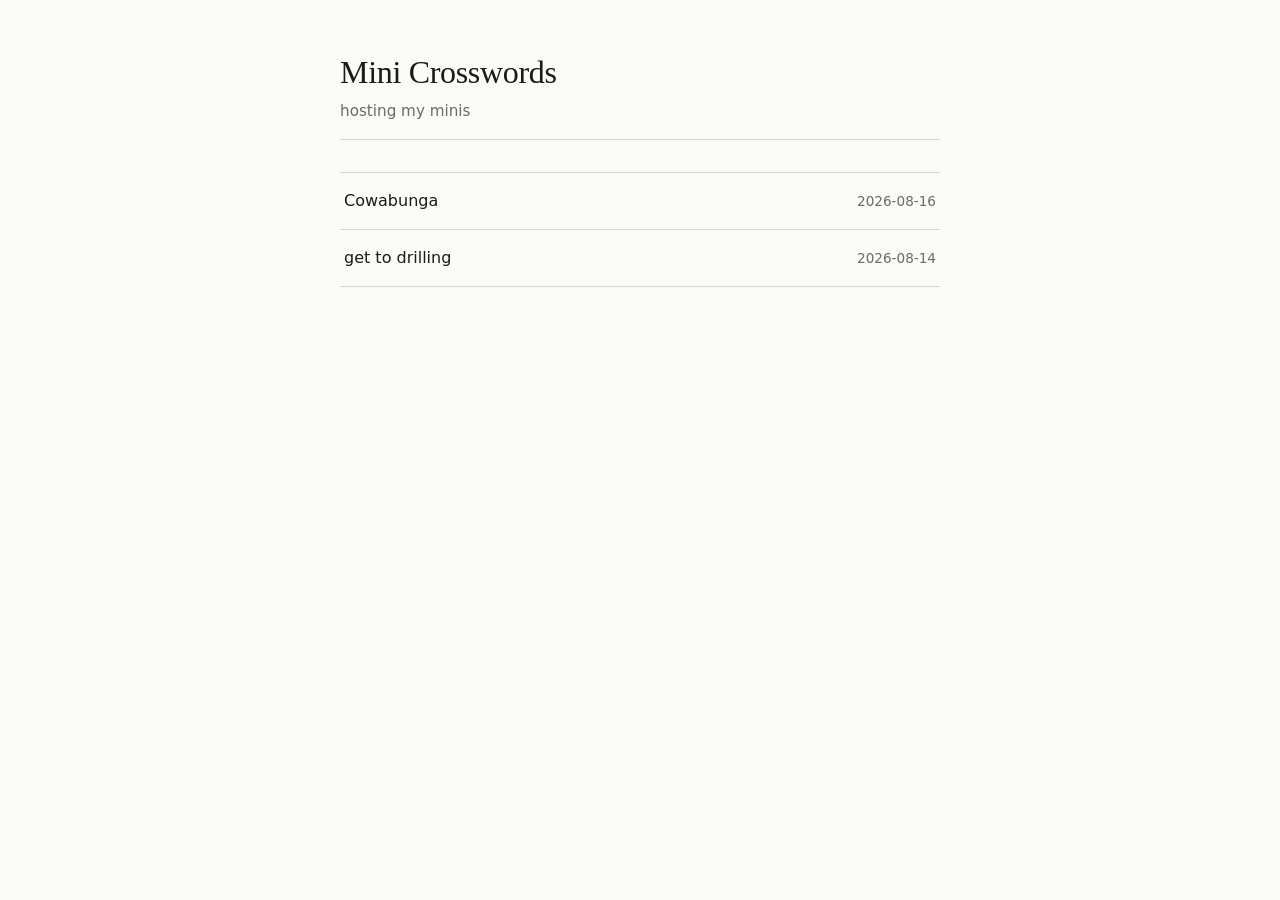
==== index.html @ 9ded8d95 "initial site" ====
<!doctype html>
<html lang="en">
<head>
  <meta charset="utf-8">
  <meta name="viewport" content="width=device-width, initial-scale=1">
  <title>Mini Crosswords &mdash; Ryan</title>
  <link rel="stylesheet" href="style.css">
</head>
<body>
  <main>
    <header class="site">
      <h1>Mini Crosswords</h1>
      <p>hosting my minis</p>
    </header>

    <ul class="puzzle-list" id="list"></ul>
    <p class="empty" id="empty" hidden>No puzzles yet. Drop a JSON file in <code>puzzles/</code> and add its name to <code>puzzles/index.json</code>.</p>
    <p class="error" id="error" hidden></p>
  </main>

  <script>
  (async function () {
    const list = document.getElementById('list');
    const empty = document.getElementById('empty');
    const errorEl = document.getElementById('error');

    try {
      const res = await fetch('puzzles/index.json', { cache: 'no-store' });
      if (!res.ok) throw new Error('Could not load puzzles/index.json (' + res.status + ')');
      const slugs = await res.json();

      if (!Array.isArray(slugs) || slugs.length === 0) {
        empty.hidden = false;
        return;
      }

      const puzzles = await Promise.all(slugs.map(async (slug) => {
        try {
          const r = await fetch('puzzles/' + slug + '.json', { cache: 'no-store' });
          if (!r.ok) return null;
          const p = await r.json();
          return { slug, ...p };
        } catch { return null; }
      }));

      // newest first if `date` is provided
      puzzles
        .filter(Boolean)
        .sort((a, b) => (b.date || '').localeCompare(a.date || ''))
        .forEach(p => {
          const li = document.createElement('li');
          const a = document.createElement('a');
          a.href = 'puzzle.html?id=' + encodeURIComponent(p.slug);
          a.innerHTML =
            '<span class="title">' + escapeHTML(p.title || p.slug) + '</span>' +
            '<span class="meta">' + escapeHTML(p.date || '') + '</span>';
          li.appendChild(a);
          list.appendChild(li);
        });

      if (!list.children.length) empty.hidden = false;
    } catch (e) {
      errorEl.hidden = false;
      errorEl.textContent = e.message;
    }

    function escapeHTML(s) {
      return String(s).replace(/[&<>"']/g, c => ({
        '&': '&amp;', '<': '&lt;', '>': '&gt;', '"': '&quot;', "'": '&#39;'
      }[c]));
    }
  })();
  </script>
</body>
</html>
---- style.css ----
/* --- Base --- */
:root {
  --bg: #fafaf7;
  --ink: #1a1a1a;
  --muted: #6b6b6b;
  --line: #d8d6cf;
  --accent: #b8860b;      /* muted amber */
  --highlight: #fff2b8;   /* current word */
  --cursor: #ffd54a;      /* active cell */
  --error: #c94a3a;
  --ok: #2f8f4a;
}

@media (prefers-color-scheme: dark) {
  :root {
    --bg: #17171a;
    --ink: #ececec;
    --muted: #9a9a9a;
    --line: #3a3a3f;
    --accent: #e0b04d;
    --highlight: #4a3f10;
    --cursor: #7a6220;
  }
}

* { box-sizing: border-box; }

html, body {
  margin: 0;
  padding: 0;
  background: var(--bg);
  color: var(--ink);
  font-family: ui-sans-serif, system-ui, -apple-system, "Segoe UI", sans-serif;
  font-size: 16px;
  line-height: 1.5;
  -webkit-font-smoothing: antialiased;
}

main {
  max-width: 640px;
  margin: 0 auto;
  padding: 3rem 1.25rem 4rem;
}

/* --- Header --- */
header.site {
  border-bottom: 1px solid var(--line);
  padding-bottom: 1rem;
  margin-bottom: 2rem;
}
header.site h1 {
  font-family: Georgia, "Iowan Old Style", serif;
  font-size: 2rem;
  font-weight: 500;
  margin: 0 0 0.25rem;
  letter-spacing: -0.01em;
}
header.site p {
  margin: 0;
  color: var(--muted);
  font-size: 0.95rem;
}
header.site a {
  color: var(--muted);
  text-decoration: none;
  border-bottom: 1px dotted var(--muted);
}
header.site a:hover { color: var(--accent); border-color: var(--accent); }

/* --- Puzzle list (index) --- */
ul.puzzle-list {
  list-style: none;
  padding: 0;
  margin: 0;
}
ul.puzzle-list li {
  border-bottom: 1px solid var(--line);
}
ul.puzzle-list li:first-child { border-top: 1px solid var(--line); }
ul.puzzle-list a {
  display: flex;
  justify-content: space-between;
  align-items: baseline;
  gap: 1rem;
  padding: 1rem 0.25rem;
  text-decoration: none;
  color: var(--ink);
  transition: background 0.1s;
}
ul.puzzle-list a:hover { background: var(--highlight); }
ul.puzzle-list .title { font-weight: 500; }
ul.puzzle-list .meta { color: var(--muted); font-size: 0.85rem; font-variant-numeric: tabular-nums; }

.empty {
  color: var(--muted);
  font-style: italic;
  padding: 2rem 0;
  text-align: center;
}

/* --- Puzzle page --- */
.puzzle-meta {
  display: flex;
  justify-content: space-between;
  align-items: baseline;
  color: var(--muted);
  font-size: 0.9rem;
  margin-bottom: 1.25rem;
}
.puzzle-meta .back { text-decoration: none; color: var(--muted); border-bottom: 1px dotted var(--muted); }
.puzzle-meta .back:hover { color: var(--accent); border-color: var(--accent); }
.puzzle-meta .timer { font-variant-numeric: tabular-nums; }

.puzzle-title {
  font-family: Georgia, serif;
  font-size: 1.6rem;
  font-weight: 500;
  margin: 0 0 1.25rem;
}

/* --- Grid --- */
.grid-wrap {
  display: flex;
  justify-content: center;
  margin: 0 auto 1.5rem;
}
.grid {
  display: grid;
  gap: 1px;
  background: var(--ink);
  border: 1px solid var(--ink);
  user-select: none;
}
.cell {
  position: relative;
  background: var(--bg);
  aspect-ratio: 1 / 1;
  display: flex;
  align-items: center;
  justify-content: center;
  font-family: Georgia, serif;
  font-size: 1.6rem;
  font-weight: 500;
  cursor: pointer;
  text-transform: uppercase;
  color: var(--ink);
}
.cell.block { background: var(--ink); cursor: default; }
.cell.highlight { background: var(--highlight); }
.cell.cursor { background: var(--cursor); }
.cell.wrong { color: var(--error); }
.cell.circled::before {
  content: '';
  position: absolute;
  inset: 3px;
  border-radius: 50%;
  border: 1px solid var(--muted);
  pointer-events: none;
  z-index: 0;
}
.cell.circled .letter { position: relative; z-index: 1; }
.cell.circled .num { z-index: 2; }
.cell .num {
  position: absolute;
  top: 1px;
  left: 3px;
  font-family: ui-sans-serif, system-ui, sans-serif;
  font-size: 0.6rem;
  font-weight: 400;
  color: var(--muted);
  line-height: 1;
}

/* Hidden input for mobile keyboard */
.hidden-input {
  position: absolute;
  opacity: 0;
  pointer-events: none;
  left: -9999px;
}

/* --- Clue bar (current clue above grid or below) --- */
.current-clue {
  background: var(--highlight);
  padding: 0.75rem 1rem;
  border-radius: 4px;
  margin-bottom: 1rem;
  font-size: 0.95rem;
  min-height: 2.5rem;
  display: flex;
  align-items: center;
  gap: 0.5rem;
}
.current-clue .num {
  font-weight: 600;
  color: var(--accent);
  flex-shrink: 0;
}

/* --- Controls --- */
.controls {
  display: flex;
  gap: 0.5rem;
  justify-content: center;
  margin: 1rem 0 2rem;
  flex-wrap: wrap;
}
.controls button {
  background: var(--bg);
  color: var(--ink);
  border: 1px solid var(--line);
  padding: 0.4rem 0.9rem;
  font-family: inherit;
  font-size: 0.9rem;
  border-radius: 3px;
  cursor: pointer;
  transition: all 0.1s;
}
.controls button:hover { border-color: var(--accent); color: var(--accent); }
.controls button:active { background: var(--highlight); }

/* --- Clue lists --- */
.clues {
  display: grid;
  grid-template-columns: 1fr 1fr;
  gap: 2rem;
  margin-top: 1rem;
}
@media (max-width: 480px) {
  .clues { grid-template-columns: 1fr; gap: 1.5rem; }
}
.clues h2 {
  font-family: Georgia, serif;
  font-size: 1rem;
  font-weight: 600;
  margin: 0 0 0.5rem;
  padding-bottom: 0.25rem;
  border-bottom: 1px solid var(--line);
  letter-spacing: 0.05em;
  text-transform: uppercase;
}
.clues ol {
  list-style: none;
  padding: 0;
  margin: 0;
}
.clues li {
  display: flex;
  gap: 0.5rem;
  padding: 0.25rem 0.4rem;
  border-radius: 3px;
  cursor: pointer;
  font-size: 0.9rem;
  line-height: 1.35;
}
.clues li:hover { background: var(--highlight); }
.clues li.active { background: var(--highlight); font-weight: 500; }
.clues li .n {
  color: var(--muted);
  flex-shrink: 0;
  font-variant-numeric: tabular-nums;
  min-width: 1.5rem;
  text-align: right;
}

/* --- Solved banner --- */
.solved {
  background: var(--ok);
  color: white;
  text-align: center;
  padding: 1rem;
  border-radius: 4px;
  margin-bottom: 1rem;
  font-family: Georgia, serif;
  font-size: 1.2rem;
  display: none;
}
.solved.show { display: block; }

/* --- Error state --- */
.error {
  color: var(--error);
  padding: 2rem 0;
  text-align: center;
}
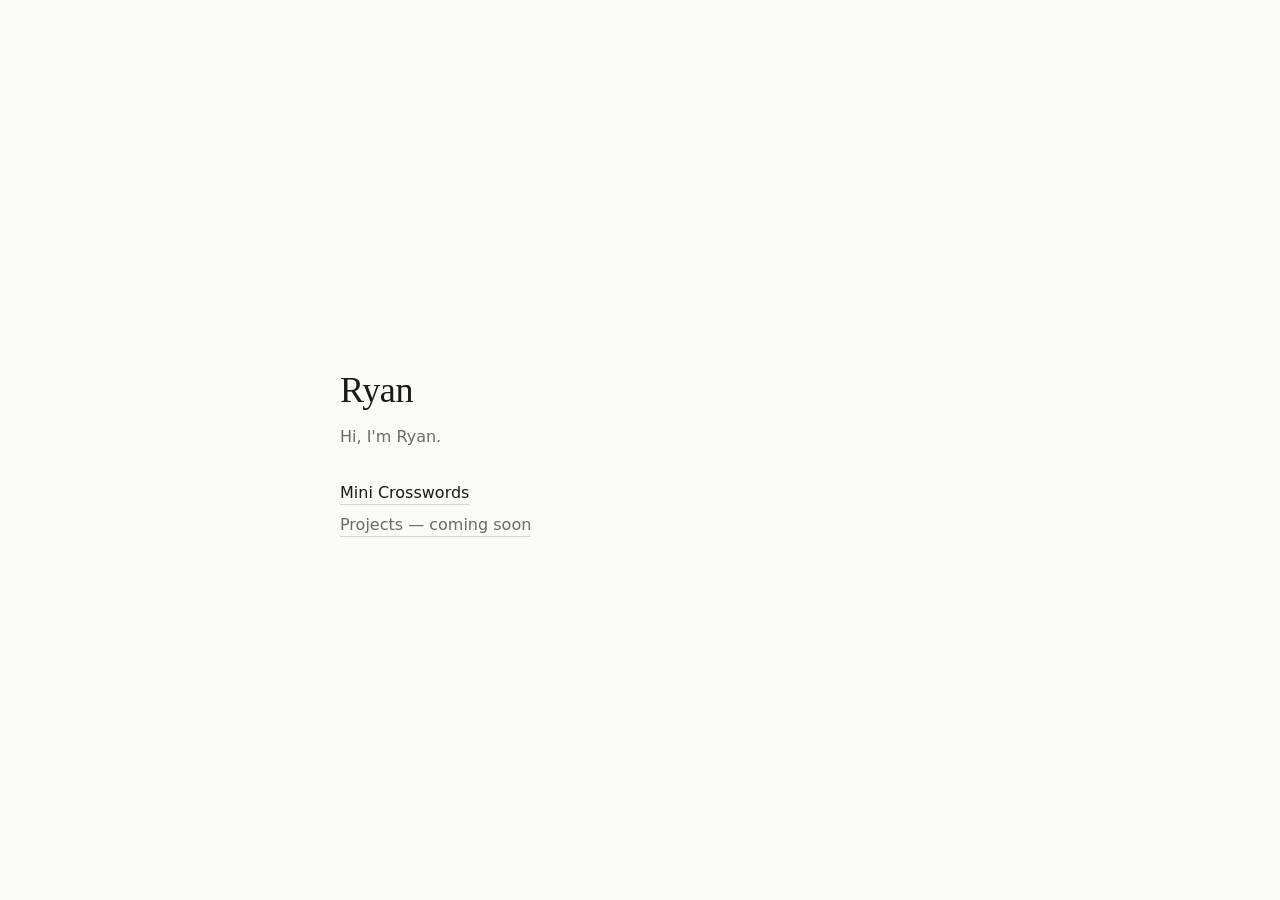
==== commit 73cb6379: "Add homepage, move crossword app under /crosswords Homepage at the root now just introduces Ryan and" ====
--- a/index.html
+++ b/index.html
@@ -3,73 +3,20 @@
 <head>
   <meta charset="utf-8">
   <meta name="viewport" content="width=device-width, initial-scale=1">
-  <title>Mini Crosswords &mdash; Ryan</title>
+  <title>Ryan</title>
   <link rel="stylesheet" href="style.css">
 </head>
 <body>
   <main>
-    <header class="site">
-      <h1>Mini Crosswords</h1>
-      <p>hosting my minis</p>
-    </header>
+    <h1>Ryan</h1>
+    <p class="tagline">Hi, I'm Ryan.</p>
 
-    <ul class="puzzle-list" id="list"></ul>
-    <p class="empty" id="empty" hidden>No puzzles yet. Drop a JSON file in <code>puzzles/</code> and add its name to <code>puzzles/index.json</code>.</p>
-    <p class="error" id="error" hidden></p>
+    <nav>
+      <ul>
+        <li><a href="crosswords/">Mini Crosswords</a></li>
+        <li><span class="soon">Projects — coming soon</span></li>
+      </ul>
+    </nav>
   </main>
-
-  <script>
-  (async function () {
-    const list = document.getElementById('list');
-    const empty = document.getElementById('empty');
-    const errorEl = document.getElementById('error');
-
-    try {
-      const res = await fetch('puzzles/index.json', { cache: 'no-store' });
-      if (!res.ok) throw new Error('Could not load puzzles/index.json (' + res.status + ')');
-      const slugs = await res.json();
-
-      if (!Array.isArray(slugs) || slugs.length === 0) {
-        empty.hidden = false;
-        return;
-      }
-
-      const puzzles = await Promise.all(slugs.map(async (slug) => {
-        try {
-          const r = await fetch('puzzles/' + slug + '.json', { cache: 'no-store' });
-          if (!r.ok) return null;
-          const p = await r.json();
-          return { slug, ...p };
-        } catch { return null; }
-      }));
-
-      // newest first if `date` is provided
-      puzzles
-        .filter(Boolean)
-        .sort((a, b) => (b.date || '').localeCompare(a.date || ''))
-        .forEach(p => {
-          const li = document.createElement('li');
-          const a = document.createElement('a');
-          a.href = 'puzzle.html?id=' + encodeURIComponent(p.slug);
-          a.innerHTML =
-            '<span class="title">' + escapeHTML(p.title || p.slug) + '</span>' +
-            '<span class="meta">' + escapeHTML(p.date || '') + '</span>';
-          li.appendChild(a);
-          list.appendChild(li);
-        });
-
-      if (!list.children.length) empty.hidden = false;
-    } catch (e) {
-      errorEl.hidden = false;
-      errorEl.textContent = e.message;
-    }
-
-    function escapeHTML(s) {
-      return String(s).replace(/[&<>"']/g, c => ({
-        '&': '&amp;', '<': '&lt;', '>': '&gt;', '"': '&quot;', "'": '&#39;'
-      }[c]));
-    }
-  })();
-  </script>
 </body>
 </html>
--- a/style.css
+++ b/style.css
@@ -1,14 +1,9 @@
-/* --- Base --- */
 :root {
   --bg: #fafaf7;
   --ink: #1a1a1a;
   --muted: #6b6b6b;
   --line: #d8d6cf;
-  --accent: #b8860b;      /* muted amber */
-  --highlight: #fff2b8;   /* current word */
-  --cursor: #ffd54a;      /* active cell */
-  --error: #c94a3a;
-  --ok: #2f8f4a;
+  --accent: #b8860b;
 }
 
 @media (prefers-color-scheme: dark) {
@@ -18,8 +13,6 @@
     --muted: #9a9a9a;
     --line: #3a3a3f;
     --accent: #e0b04d;
-    --highlight: #4a3f10;
-    --cursor: #7a6220;
   }
 }
 
@@ -39,247 +32,50 @@
 main {
   max-width: 640px;
   margin: 0 auto;
-  padding: 3rem 1.25rem 4rem;
+  padding: 4rem 1.25rem;
+  min-height: 100vh;
+  display: flex;
+  flex-direction: column;
+  justify-content: center;
 }
 
-/* --- Header --- */
-header.site {
-  border-bottom: 1px solid var(--line);
-  padding-bottom: 1rem;
-  margin-bottom: 2rem;
-}
-header.site h1 {
+h1 {
   font-family: Georgia, "Iowan Old Style", serif;
-  font-size: 2rem;
+  font-size: 2.25rem;
   font-weight: 500;
-  margin: 0 0 0.25rem;
+  margin: 0 0 0.5rem;
   letter-spacing: -0.01em;
 }
-header.site p {
-  margin: 0;
+
+p.tagline {
+  margin: 0 0 2rem;
   color: var(--muted);
-  font-size: 0.95rem;
-}
-header.site a {
-  color: var(--muted);
-  text-decoration: none;
-  border-bottom: 1px dotted var(--muted);
-}
-header.site a:hover { color: var(--accent); border-color: var(--accent); }
-
-/* --- Puzzle list (index) --- */
-ul.puzzle-list {
-  list-style: none;
-  padding: 0;
-  margin: 0;
-}
-ul.puzzle-list li {
-  border-bottom: 1px solid var(--line);
-}
-ul.puzzle-list li:first-child { border-top: 1px solid var(--line); }
-ul.puzzle-list a {
-  display: flex;
-  justify-content: space-between;
-  align-items: baseline;
-  gap: 1rem;
-  padding: 1rem 0.25rem;
-  text-decoration: none;
-  color: var(--ink);
-  transition: background 0.1s;
-}
-ul.puzzle-list a:hover { background: var(--highlight); }
-ul.puzzle-list .title { font-weight: 500; }
-ul.puzzle-list .meta { color: var(--muted); font-size: 0.85rem; font-variant-numeric: tabular-nums; }
-
-.empty {
-  color: var(--muted);
-  font-style: italic;
-  padding: 2rem 0;
-  text-align: center;
 }
 
-/* --- Puzzle page --- */
-.puzzle-meta {
+nav ul {
+  list-style: none;
+  margin: 0;
+  padding: 0;
   display: flex;
-  justify-content: space-between;
-  align-items: baseline;
-  color: var(--muted);
-  font-size: 0.9rem;
-  margin-bottom: 1.25rem;
-}
-.puzzle-meta .back { text-decoration: none; color: var(--muted); border-bottom: 1px dotted var(--muted); }
-.puzzle-meta .back:hover { color: var(--accent); border-color: var(--accent); }
-.puzzle-meta .timer { font-variant-numeric: tabular-nums; }
-
-.puzzle-title {
-  font-family: Georgia, serif;
-  font-size: 1.6rem;
-  font-weight: 500;
-  margin: 0 0 1.25rem;
+  flex-direction: column;
+  gap: 0.5rem;
 }
 
-/* --- Grid --- */
-.grid-wrap {
-  display: flex;
-  justify-content: center;
-  margin: 0 auto 1.5rem;
-}
-.grid {
-  display: grid;
-  gap: 1px;
-  background: var(--ink);
-  border: 1px solid var(--ink);
-  user-select: none;
-}
-.cell {
-  position: relative;
-  background: var(--bg);
-  aspect-ratio: 1 / 1;
-  display: flex;
-  align-items: center;
-  justify-content: center;
-  font-family: Georgia, serif;
-  font-size: 1.6rem;
-  font-weight: 500;
-  cursor: pointer;
-  text-transform: uppercase;
+nav a {
   color: var(--ink);
-}
-.cell.block { background: var(--ink); cursor: default; }
-.cell.highlight { background: var(--highlight); }
-.cell.cursor { background: var(--cursor); }
-.cell.wrong { color: var(--error); }
-.cell.circled::before {
-  content: '';
-  position: absolute;
-  inset: 3px;
-  border-radius: 50%;
-  border: 1px solid var(--muted);
-  pointer-events: none;
-  z-index: 0;
-}
-.cell.circled .letter { position: relative; z-index: 1; }
-.cell.circled .num { z-index: 2; }
-.cell .num {
-  position: absolute;
-  top: 1px;
-  left: 3px;
-  font-family: ui-sans-serif, system-ui, sans-serif;
-  font-size: 0.6rem;
-  font-weight: 400;
-  color: var(--muted);
-  line-height: 1;
+  text-decoration: none;
+  border-bottom: 1px solid var(--line);
+  padding-bottom: 2px;
 }
 
-/* Hidden input for mobile keyboard */
-.hidden-input {
-  position: absolute;
-  opacity: 0;
-  pointer-events: none;
-  left: -9999px;
+nav a:hover {
+  border-color: var(--accent);
+  color: var(--accent);
 }
 
-/* --- Clue bar (current clue above grid or below) --- */
-.current-clue {
-  background: var(--highlight);
-  padding: 0.75rem 1rem;
-  border-radius: 4px;
-  margin-bottom: 1rem;
-  font-size: 0.95rem;
-  min-height: 2.5rem;
-  display: flex;
-  align-items: center;
-  gap: 0.5rem;
+nav .soon {
+  color: var(--muted);
+  border-bottom: 1px solid var(--line);
+  padding-bottom: 2px;
+  cursor: default;
 }
-.current-clue .num {
-  font-weight: 600;
-  color: var(--accent);
-  flex-shrink: 0;
-}
-
-/* --- Controls --- */
-.controls {
-  display: flex;
-  gap: 0.5rem;
-  justify-content: center;
-  margin: 1rem 0 2rem;
-  flex-wrap: wrap;
-}
-.controls button {
-  background: var(--bg);
-  color: var(--ink);
-  border: 1px solid var(--line);
-  padding: 0.4rem 0.9rem;
-  font-family: inherit;
-  font-size: 0.9rem;
-  border-radius: 3px;
-  cursor: pointer;
-  transition: all 0.1s;
-}
-.controls button:hover { border-color: var(--accent); color: var(--accent); }
-.controls button:active { background: var(--highlight); }
-
-/* --- Clue lists --- */
-.clues {
-  display: grid;
-  grid-template-columns: 1fr 1fr;
-  gap: 2rem;
-  margin-top: 1rem;
-}
-@media (max-width: 480px) {
-  .clues { grid-template-columns: 1fr; gap: 1.5rem; }
-}
-.clues h2 {
-  font-family: Georgia, serif;
-  font-size: 1rem;
-  font-weight: 600;
-  margin: 0 0 0.5rem;
-  padding-bottom: 0.25rem;
-  border-bottom: 1px solid var(--line);
-  letter-spacing: 0.05em;
-  text-transform: uppercase;
-}
-.clues ol {
-  list-style: none;
-  padding: 0;
-  margin: 0;
-}
-.clues li {
-  display: flex;
-  gap: 0.5rem;
-  padding: 0.25rem 0.4rem;
-  border-radius: 3px;
-  cursor: pointer;
-  font-size: 0.9rem;
-  line-height: 1.35;
-}
-.clues li:hover { background: var(--highlight); }
-.clues li.active { background: var(--highlight); font-weight: 500; }
-.clues li .n {
-  color: var(--muted);
-  flex-shrink: 0;
-  font-variant-numeric: tabular-nums;
-  min-width: 1.5rem;
-  text-align: right;
-}
-
-/* --- Solved banner --- */
-.solved {
-  background: var(--ok);
-  color: white;
-  text-align: center;
-  padding: 1rem;
-  border-radius: 4px;
-  margin-bottom: 1rem;
-  font-family: Georgia, serif;
-  font-size: 1.2rem;
-  display: none;
-}
-.solved.show { display: block; }
-
-/* --- Error state --- */
-.error {
-  color: var(--error);
-  padding: 2rem 0;
-  text-align: center;
-}
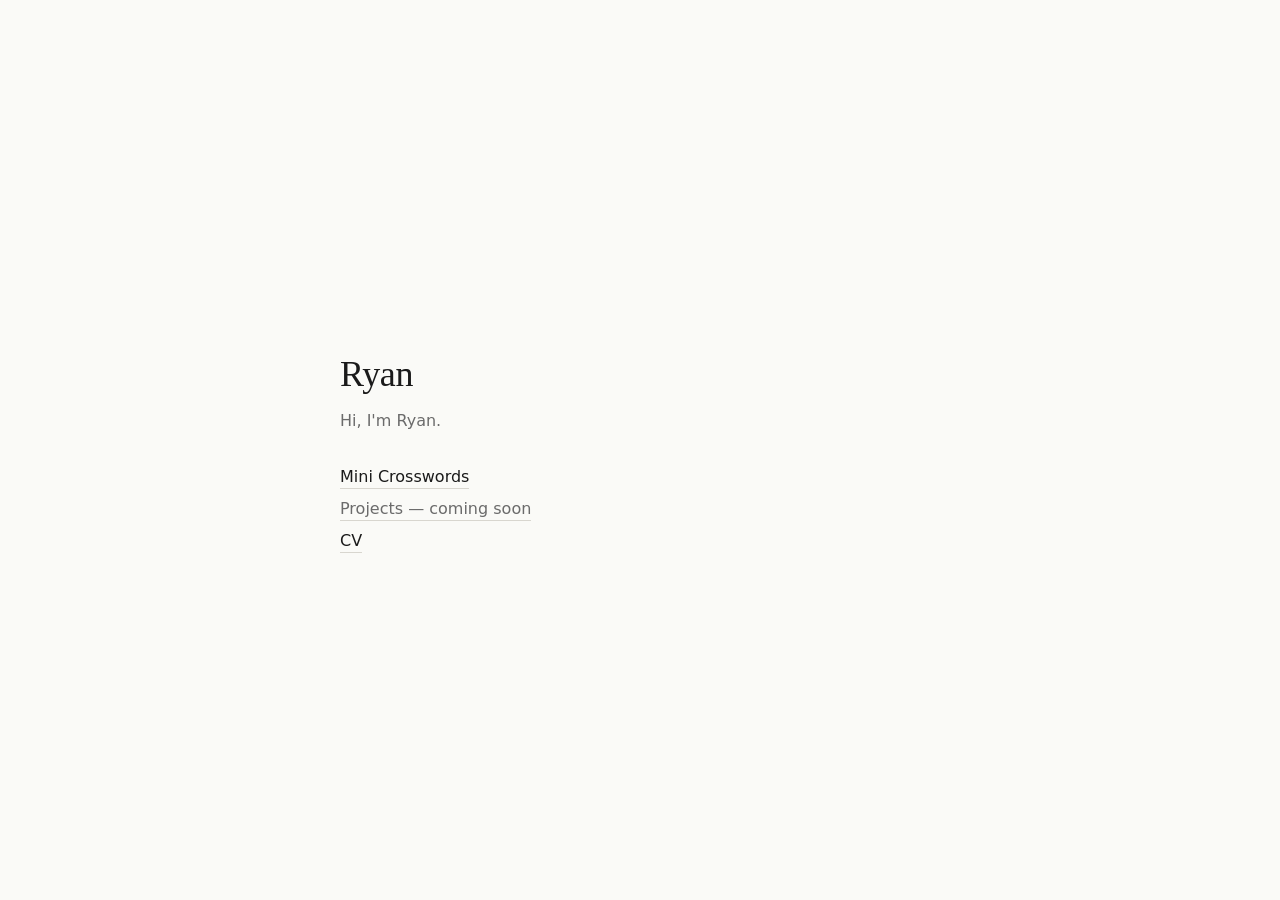
==== commit 5ce9ed38: "Host resume PDF under /cv, link from homepage Third homepage bullet just says CV and links straight " ====
--- a/index.html
+++ b/index.html
@@ -15,6 +15,7 @@
       <ul>
         <li><a href="crosswords/">Mini Crosswords</a></li>
         <li><span class="soon">Projects — coming soon</span></li>
+        <li><a href="cv/RTang_Resume.pdf">CV</a></li>
       </ul>
     </nav>
   </main>
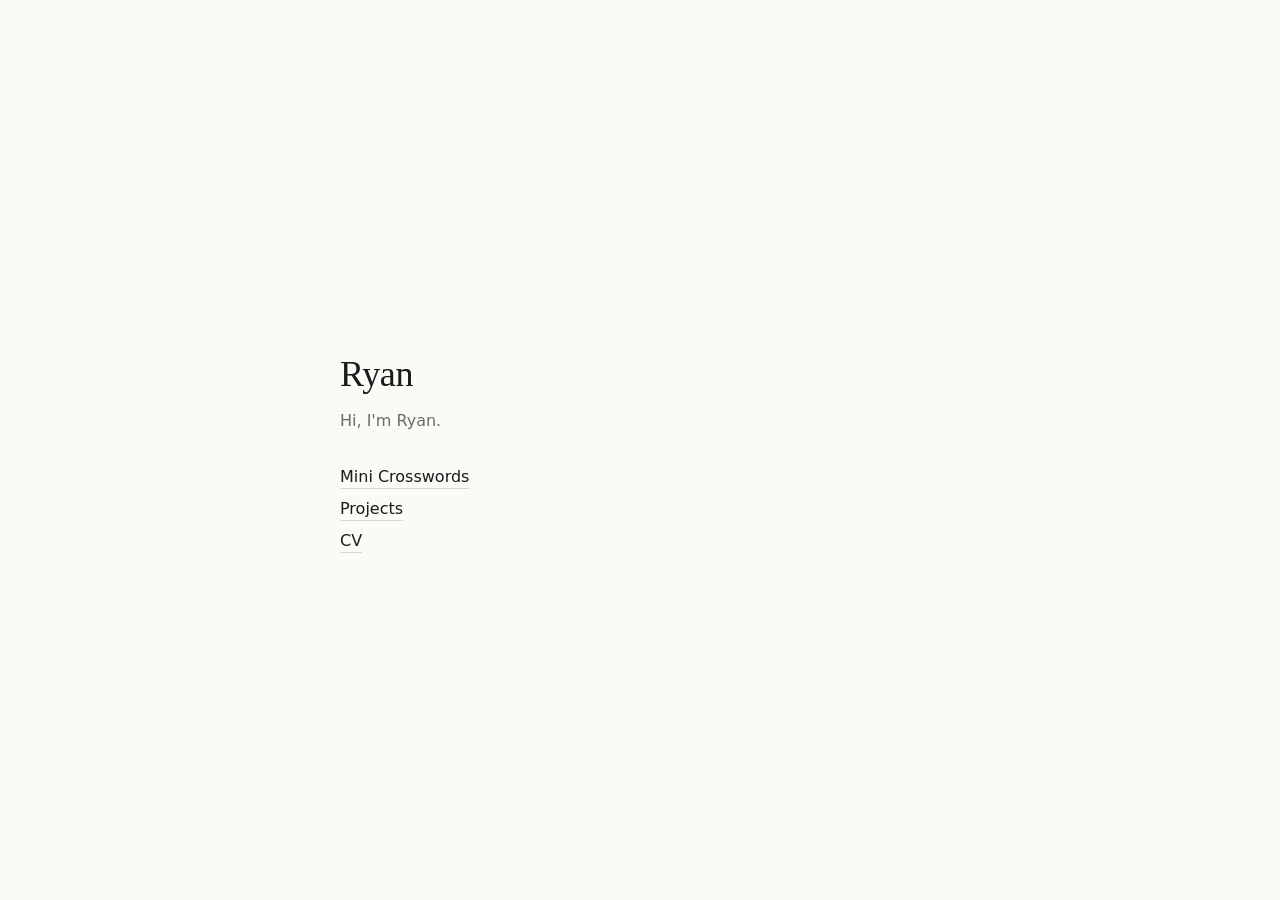
==== commit cc452ef9: "Add a projects section as a data-driven card grid Renders projects/data.json into a grid of cards (p" ====
--- a/index.html
+++ b/index.html
@@ -14,7 +14,7 @@
     <nav>
       <ul>
         <li><a href="crosswords/">Mini Crosswords</a></li>
-        <li><span class="soon">Projects — coming soon</span></li>
+        <li><a href="projects/">Projects</a></li>
         <li><a href="cv/RTang_Resume.pdf">CV</a></li>
       </ul>
     </nav>
--- a/style.css
+++ b/style.css
@@ -72,10 +72,3 @@
   border-color: var(--accent);
   color: var(--accent);
 }
-
-nav .soon {
-  color: var(--muted);
-  border-bottom: 1px solid var(--line);
-  padding-bottom: 2px;
-  cursor: default;
-}
